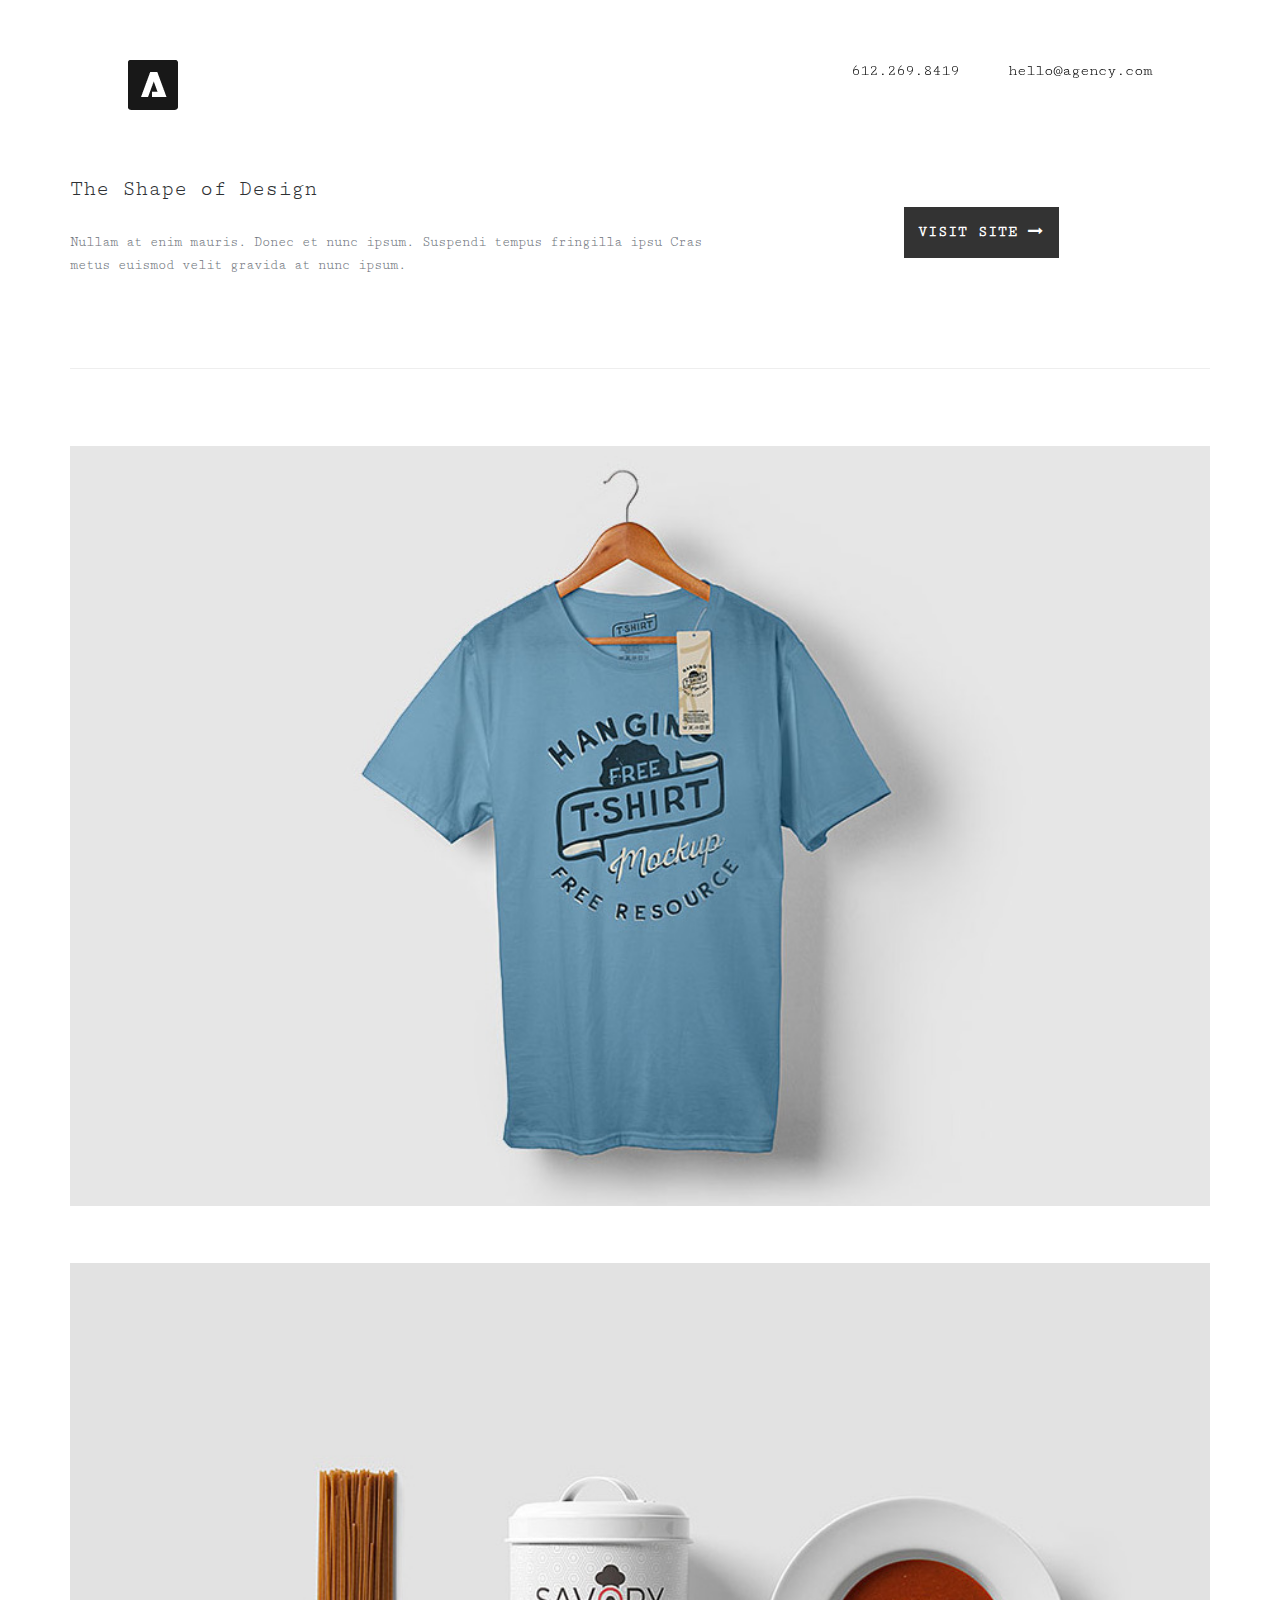
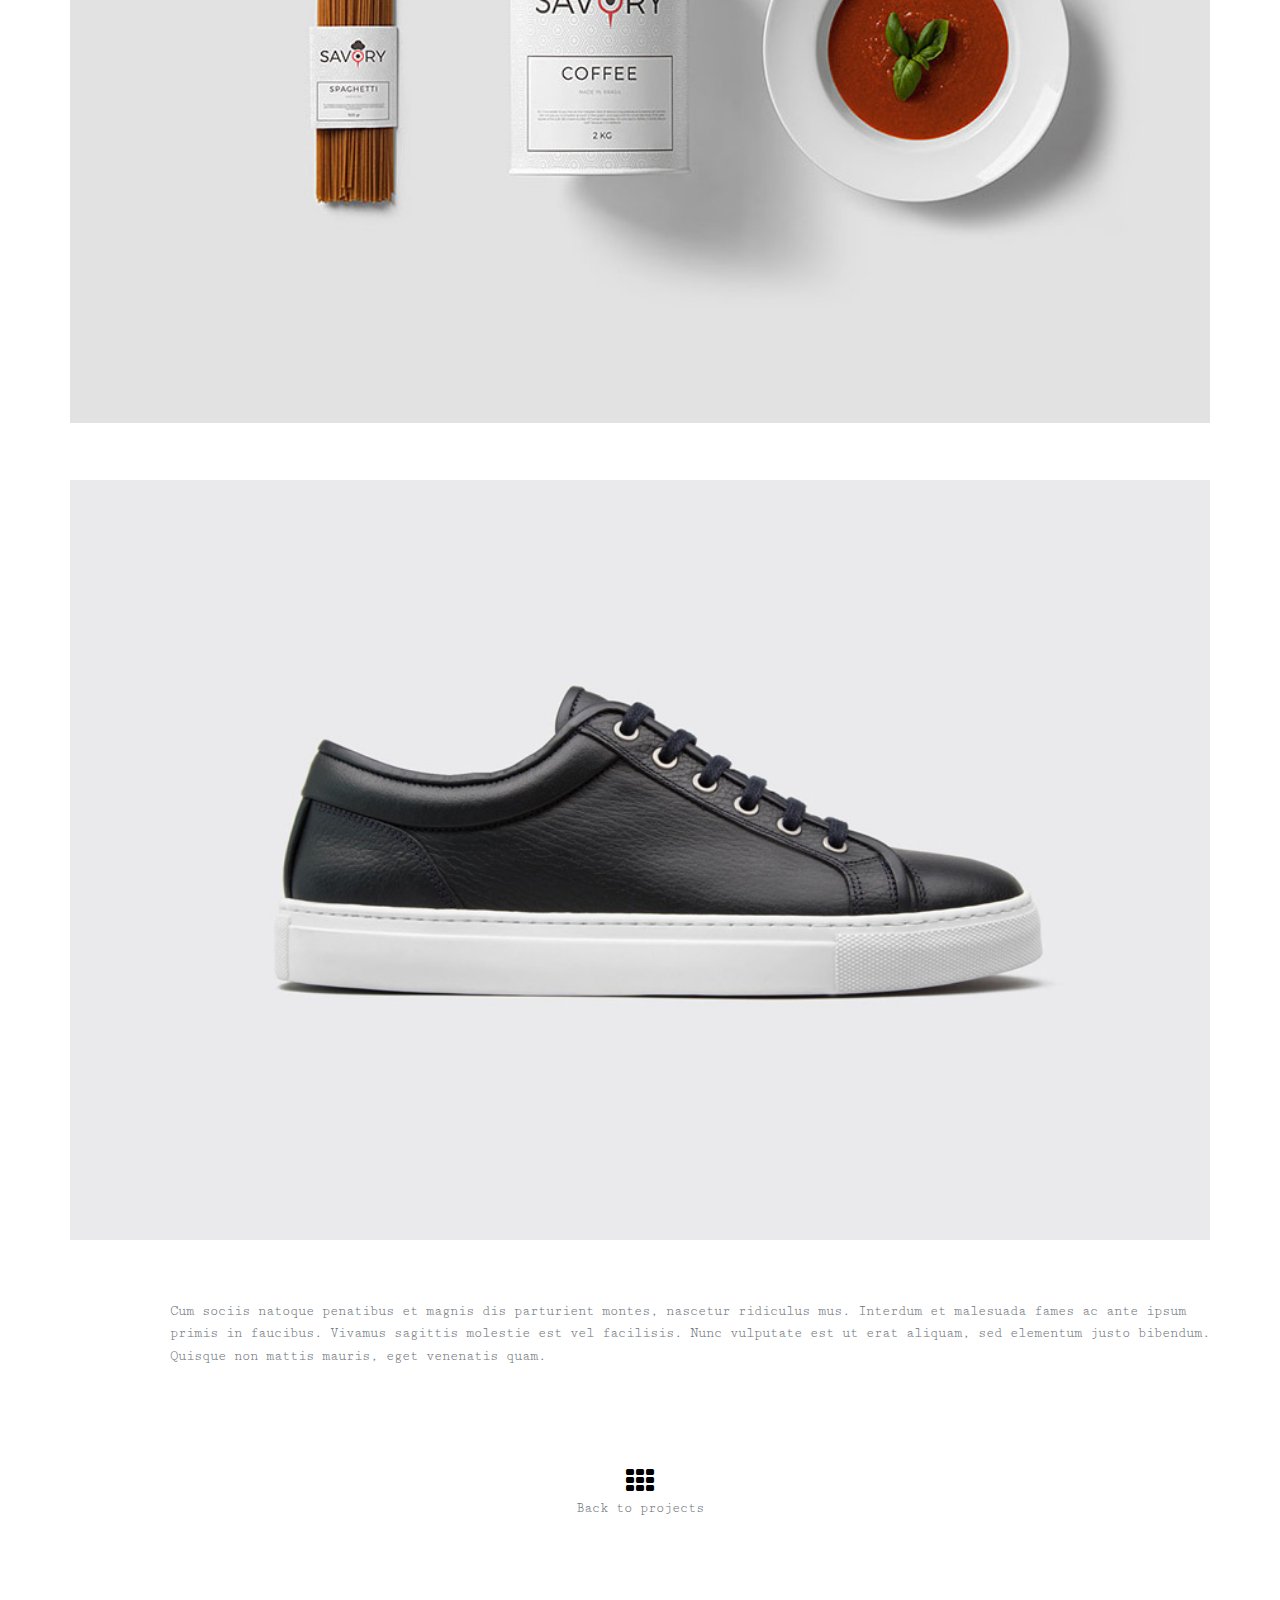
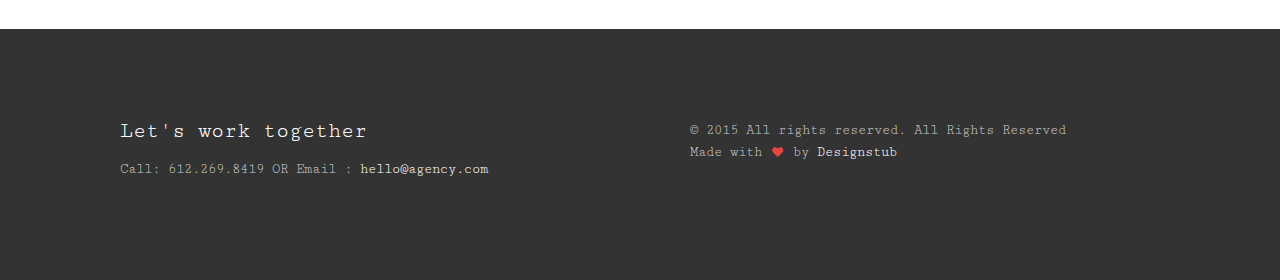
==== work-details.html @ 7ffa9af4 "Modern Website" ====
<!doctype html>
<!--[if lt IE 7]>      <html class="no-js lt-ie9 lt-ie8 lt-ie7" lang=""> <![endif]-->
<!--[if IE 7]>         <html class="no-js lt-ie9 lt-ie8" lang=""> <![endif]-->
<!--[if IE 8]>         <html class="no-js lt-ie9" lang=""> <![endif]-->
<!--[if gt IE 8]><!-->
<html class="no-js" lang="">
<!--<![endif]-->
<head>
<meta charset="utf-8">
<meta name="description" content="">
<meta name="viewport" content="width=device-width, initial-scale=1">
<title>Adriya - Minimal, Creative, One Page Bootstrap Template</title>
<link rel="stylesheet" href="css/bootstrap.min.css">
<link rel="stylesheet" href="css/jquery.fancybox.css">
<link rel="stylesheet" href="css/main.css">
<link rel="stylesheet" href="css/responsive.css">
<link rel="stylesheet" href="css/font-icon.css">
<link rel="stylesheet" href="https://maxcdn.bootstrapcdn.com/font-awesome/4.4.0/css/font-awesome.min.css">
</head>
<body>
<!-- header top section -->
<section class="banner" role="banner">
  <header id="header">
    <div class="header-content clearfix"> <a class="logo" href="index.html"><img src="images/logo.png" alt=""></a>
      <nav class="navigation" role="navigation">
        <ul class="primary-nav">
          <li>612.269.8419</li>
          <li><a href="mainlto:hello@phdl.co">hello@agency.com</a></li>
        </ul>
      </nav>
      <a href="#" class="nav-toggle">Menu<span></span></a> </div>
  </header>
</section>
<!-- header top section --> 
<!-- header content section -->
<section id="works-info" class="section ">
  <div class="container">
    <div class="row">
      <div class="col-md-7 col-sm-6 hero">
        <div class="hero-content">
          <h4>The Shape of Design</h4>
          <p>Nullam at enim mauris. Donec et nunc ipsum. Suspendi tempus fringilla ipsu Cras metus euismod velit gravida at nunc ipsum.</p>
        </div>
        <!-- hero --> 
      </div>
      <div class="col-md-5 col-sm-6 hero text-center">
        <div class="hero-content"> <a href="https://www.designstub.com" class="btn">Visit Site <i class="fa fa-long-arrow-right"></i> </a> </div>
        <!-- hero --> 
      </div>
    </div>
  </div>
</section>
<!-- header content section --> 
<!-- portfolio grid section -->
<section id="work-detail">
  <div class="container">
    <hr>
    <div class="row">
      <div class="col-md-12 work-detail ">
        <div class="work-detail"> <img src="images/portfolio/work-1.jpg" class="img-responsive" alt=""> <img src="images/portfolio/work-3.jpg" class="img-responsive" alt=""> <img src="images/portfolio/work-5.jpg" class="img-responsive" alt="">
          <p class="extra-padding">Cum sociis natoque penatibus et magnis dis parturient montes, nascetur ridiculus mus. Interdum et malesuada fames ac ante ipsum primis in faucibus. Vivamus sagittis molestie est vel facilisis. Nunc vulputate est ut erat aliquam, sed elementum justo bibendum. Quisque non mattis mauris, eget venenatis quam.</p>
        </div>
      </div>
    </div>
  </div>
</section>
<!-- portfolio grid section --> 
<!-- service section -->
<section id="backto" class="work-detail section">
  <div class="container">
    <div class="row">
      <div class="col-md-8 col-md-offset-2 text-center section"> <a href="index.html"><i class="fa fa-th fa-2x"></i></a>
        <p>Back to projects</p>
      </div>
    </div>
  </div>
</section>
<!-- service section --> 
<!-- footer section -->
<footer class="footer">
  <div class="container">
    <div class="col-md-6 left">
      <h4>Let's work together</h4>
      <p> Call: 612.269.8419 OR Email : <a href="mailto:hello@agency.com"> hello@agency.com </a></p>
    </div>
    <div class="col-md-6 right">
      <p>© 2015 All rights reserved. All Rights Reserved<br>
        Made with <i class="fa fa-heart pulse"></i> by <a href="http://www.designstub.com/">Designstub</a></p>
    </div>
  </div>
</footer>
<!-- footer section --> 

<!-- JS FILES --> 
<script src="https://ajax.googleapis.com/ajax/libs/jquery/1.11.3/jquery.min.js"></script> 
<script src="js/bootstrap.min.js"></script> 

<script src="js/jquery.fancybox.pack.js"></script> 
<script src="js/jquery.waypoints.min.js"></script> 
<script src="js/retina.min.js"></script> 
<script src="js/modernizr.js"></script> 
<script src="js/main.js"></script>
</body>
</html>
---- css/main.css ----
/* ------------------------------------------------------------------------------
	Template Name: Flosix
	Author: Designstub
	Author URI: http://www.designstub.com
	License: GNU General Public License version 3.0
	License URI: http://www.gnu.org/licenses/gpl-3.0.html
	Version: 1.0

/* ------------------------------------------------------------------------------
	Typography
-------------------------------------------------------------------------------*/

@import url(http://fonts.googleapis.com/css?family=Cutive%20Mono:400);
p {
	font-size: 14px;
	line-height: 22.4px;
	color: #6c7279;
}
h1 {
	font-size: 65px;
	color: #2d3033;
}
h2 {
	font-size: 40px;
	color: #2d3033;
}
h3 {
	font-size: 28px;
	color: #2d3033;
	font-weight: 300;
}
h4 {
	font-size: 22px;
	color: #2d3033;
	font-weight: 400;
}
h5 {
	font-size: 14px;
	color: #2d3033;
	font-weight: 700;
}
.btn {
	background-color: #333;
	margin: 40px;
	color: #fff;
	font-size: 15px;
	font-weight: 600;
	letter-spacing: 1px;
	border-radius: 0px;
	padding: 3%;
	display: inline-block;
	text-transform: uppercase;
}
.btn:hover, .btn:focus {
	background-color: #000;
	color: #fff;
}
.btn-large {
	padding: 15px 40px;
}
/* ------------------------------------------------------------------------------
	Global Styles
-------------------------------------------------------------------------------*/
a {
	color: #e84545;
}
a:hover, a:focus {
	text-decoration: none;
	-moz-transition: background-color, color, 0.3s;
	-o-transition: background-color, color, 0.3s;
	-webkit-transition: background-color, color, 0.3s;
	transition: background-color, color, 0.3s;
}
body {
	font-family: "Cutive Mono";
	font-weight: 400;
	color: #fff;
}
ul, ol {
	margin: 0;
	padding: 0;
}
ul li {
	list-style: none;
}
.section {
	padding: 50px 0;
}
.no-padding {
	padding: 0;
}
.no-gutter [class*=col-] {
	padding-right: 0;
	padding-left: 0;
}
.extra-padding {
	margin: 60px 0 0 100px;
}
/* ------------------------------------------------------------------------------
	 Header
-------------------------------------------------------------------------------*/
#header {
	position: fixed;
	width: 100%;
	z-index: 999;
}
#header .header-content {
	margin: 0 auto;
	padding: 60px 10%;
	width: 100%;
	-moz-transition: padding 0.3s;
	-o-transition: padding 0.3s;
	-webkit-transition: padding 0.3s;
	transition: padding 0.3s;
}
#header .logo {
	float: left;
}
#header.fixed {
	background-color: rgba(255, 255, 255, 1);
}
#header.fixed .header-content {
	border-bottom: 0;
	padding: 25px 10%;
}
#header.fixed .nav-toggle {
	top: 18px;
}
.navigation.open {
	opacity: 0.9;
	visibility: visible;
	-moz-transition: opacity 0.5s;
	-o-transition: opacity 0.5s;
	-webkit-transition: opacity 0.5s;
	transition: opacity 0.5s;
}
.navigation {
	float: right;
}
.navigation li {
	display: inline-block;
}
.navigation, .navigation a {
	color: rgba(0, 0, 0, 1);
	font-size: 16px;
	margin-left: 40px;
	letter-spacing: -1px;
}
.navigation a:hover, .navigation a.active {
	color: #000;
}
.nav-toggle {
	display: none;
	height: 44px;
	overflow: hidden;
	position: fixed;
	right: 5%;
	text-indent: 100%;
	top: 32px;
	white-space: nowrap;
	width: 44px;
	z-index: 99999;
	-moz-transition: all 0.3s;
	-o-transition: all 0.3s;
	-webkit-transition: all 0.3s;
	transition: all 0.3s;
}
.nav-toggle:before, .nav-toggle:after {
	border-radius: 50%;
	content: "";
	height: 100%;
	left: 0;
	position: absolute;
	top: 0;
	width: 100%;
	-moz-transform: translateZ(0);
	-ms-transform: translateZ(0);
	-webkit-transform: translateZ(0);
	transform: translateZ(0);
	-moz-backface-visibility: hidden;
	-webkit-backface-visibility: hidden;
	backface-visibility: hidden;
	-moz-transition-property: -moz-transform;
	-o-transition-property: -o-transform;
	-webkit-transition-property: -webkit-transform;
	transition-property: transform;
}
.nav-toggle:before {
	background-color: #333;
	-moz-transform: scale(1);
	-ms-transform: scale(1);
	-webkit-transform: scale(1);
	transform: scale(1);
	-moz-transition-duration: 0.3s;
	-o-transition-duration: 0.3s;
	-webkit-transition-duration: 0.3s;
	transition-duration: 0.3s;
}
.nav-toggle:after {
	background-color: #000;
	-moz-transform: scale(0);
	-ms-transform: scale(0);
	-webkit-transform: scale(0);
	transform: scale(0);
	-moz-transition-duration: 0s;
	-o-transition-duration: 0s;
	-webkit-transition-duration: 0s;
	transition-duration: 0s;
}
.nav-toggle span {
	background-color: #fff;
	bottom: auto;
	display: inline-block;
	height: 3px;
	left: 50%;
	position: absolute;
	right: auto;
	top: 50%;
	width: 18px;
	z-index: 10;
	-moz-transform: translateX(-50%) translateY(-50%);
	-ms-transform: translateX(-50%) translateY(-50%);
	-webkit-transform: translateX(-50%) translateY(-50%);
	transform: translateX(-50%) translateY(-50%);
}
.nav-toggle span:before, .nav-toggle span:after {
	background-color: #fff;
	content: "";
	height: 100%;
	position: absolute;
	right: 0;
	top: 0;
	width: 100%;
	-moz-transform: translateZ(0);
	-ms-transform: translateZ(0);
	-webkit-transform: translateZ(0);
	transform: translateZ(0);
	-moz-backface-visibility: hidden;
	-webkit-backface-visibility: hidden;
	backface-visibility: hidden;
	-moz-transition: -moz-transform 0.3s;
	-o-transition: -o-transform 0.3s;
	-webkit-transition: -webkit-transform 0.3s;
	transition: transform 0.3s;
}
.nav-toggle span:before {
	-moz-transform: translateY(-6px) rotate(0deg);
	-ms-transform: translateY(-6px) rotate(0deg);
	-webkit-transform: translateY(-6px) rotate(0deg);
	transform: translateY(-6px) rotate(0deg);
}
.nav-toggle span:after {
	-moz-transform: translateY(6px) rotate(0deg);
	-ms-transform: translateY(6px) rotate(0deg);
	-webkit-transform: translateY(6px) rotate(0deg);
	transform: translateY(6px) rotate(0deg);
}
.nav-toggle.close-nav:before {
	-moz-transform: scale(0);
	-ms-transform: scale(0);
	-webkit-transform: scale(0);
	transform: scale(0);
}
.nav-toggle.close-nav:after {
	-moz-transform: scale(1);
	-ms-transform: scale(1);
	-webkit-transform: scale(1);
	transform: scale(1);
}
.nav-toggle.close-nav span {
	background-color: rgba(255, 255, 255, 0);
}
.nav-toggle.close-nav span:before, .nav-toggle.close-nav span:after {
	background-color: #fff;
}
.nav-toggle.close-nav span:before {
	-moz-transform: translateY(0) rotate(45deg);
	-ms-transform: translateY(0) rotate(45deg);
	-webkit-transform: translateY(0) rotate(45deg);
	transform: translateY(0) rotate(45deg);
}
.nav-toggle.close-nav span:after {
	-moz-transform: translateY(0) rotate(-45deg);
	-ms-transform: translateY(0) rotate(-45deg);
	-webkit-transform: translateY(0) rotate(-45deg);
	transform: translateY(0) rotate(-45deg);
}
/* ------------------------------------------------------------------------------
	 Hero content
-------------------------------------------------------------------------------*/
.hero {
	margin-top: 10%;
}
.hero-content {
}
.hero h1 {
	font-size: 48px;
	text-transform: uppercase;
}
.hero h4 {
	font-weight: 400;
}
.hero p {
	padding-top: 20px;
}
/* ------------------------------------------------------------------------------
	 Portfolio
-------------------------------------------------------------------------------*/
#portfolio .portfolio-item {
	right: 0;
	margin: 0 0 20px;
	padding: 0 10px;
}
#portfolio .portfolio-item .portfolio-link {
	display: block;
	position: relative;
	margin: 0 auto;
}
#portfolio .portfolio-item .portfolio-link .caption {
	position: absolute;
	width: 100%;
	height: 100%;
	opacity: 0;
	background: rgba(58,54,54,.9);
	-webkit-transition: all ease .5s;
	-moz-transition: all ease .5s;
	transition: all ease .5s;
}
#portfolio .portfolio-item .portfolio-link .caption:hover {
	opacity: 1;
}
#portfolio .portfolio-item .portfolio-link .caption .caption-content {
	position: absolute;
	top: 50%;
	width: 100%;
	height: 20px;
	margin-top: -12px;
	text-align: center;
	font-size: 20px;
	color: #fff;
}
#portfolio .portfolio-item .portfolio-link .caption .caption-content i {
	margin-top: -12px;
}
#portfolio .portfolio-item .portfolio-link .caption .caption-content h3 {
	margin: 0;
	color: #e9eaed;
	font-size: 17px;
	letter-spacing: 4px;
	text-transform: uppercase;
}
#portfolio .portfolio-item .portfolio-link .caption .caption-content h4 {
	margin: 10px 0;
	color: #e9eaed;
	font-size: 12px;
	letter-spacing: 2px;
	text-transform: uppercase;
}
#portfolio * {
	z-index: 2;
}
/* ------------------------------------------------------------------------------
	 Service
-------------------------------------------------------------------------------*/
.service {
	margin-bottom: 50px;
}
.service h4 {
	font-size: 19px;
	color: #000;
	font-weight: 400;
	text-transform: uppercase;
}
.service-content {
	margin-top: 30px;
}
.service .icon {
	color: #a1a4a8;
	font-size: 48px;
}
.service-content h5 {
	text-transform: uppercase;
	font-weight: 400;
	color: #000;
}
/* ------------------------------------------------------------------------------
	 Footer
-------------------------------------------------------------------------------*/
.footer {
	text-align: left;
	background-color: #333;
	padding: 7%;
}
.footer h4 {
	color: #fff;
	margin: 0 0 15px 0;
	padding: 0px;
}
.footer p {
	color: #c8c8c8;
}
.footer a {
	color: #fff;
}
.footer a:hover {
	text-decoration: underline;
}
.footer .fa-heart {
	color: #e84545;
	font-size: 11px;
	margin: 0 2px;
}
/* ------------------------------------------------------------------------------
	 Work Details
-------------------------------------------------------------------------------*/
.work-detail img {
	width: 100%;
	text-align: center;
	margin: 5% 0 5% 0;
}

.work-detail a
{
	color:#000;
}
---- css/responsive.css ----
@media screen and (max-width: 1024px) {
#header .header-content {
	width: 90%;
}
#header .header-content {
	padding: 30px 0%;
}
#header.fixed .header-content {
    border-bottom: 0 none;
    padding: 25px 0;
}
.nav-toggle {
	display: block;
}
.navigation {
	position: fixed;
	background-color: #fff;
	width: 100%;
	height: 100%;
	top: 0;
	left: 0;
	z-index: 99999;
	visibility: hidden;
	opacity: 0;
	-webkit-transition: opacity 0.5s, visibility 0s 0.5s;
	transition: opacity 0.5s, visibility 0s 0.5s;
}
.navigation .primary-nav {
	position: relative;
	top: 45%;
	-moz-transform: translateY(-45%);
	-ms-transform: translateY(-45%);
	-webkit-transform: translateY(-45%);
	transform: translateY(-45%);
}
.navigation li {
	display: block;
	font-size: 25px;
		text-align: center;
	margin-bottom: 20px;
}
.navigation a {
	display: block;
	font-size: 25px;
	margin: 0;
	margin-left: 0px;
	text-align: center;
}
.flex-control-nav {
	bottom: 20px;
}
}
@media screen and (max-width: 768px) {
#header .header-content {
	padding: 30px 0%;
}
.navigation, .navigation a {
	margin-left: 0px;
}
.flexslider {
	padding-bottom: 80px;
}
.flex-control-nav {
	width: 100%;
}
.footer .footer-col {
	margin-bottom: 50px;
}
.hero {
	margin-top: 0px;
}
.hero-content h1 {
	margin-top: 25%;
	font-size: 24px;
}
.hero-content p {
	margin-top: 0px;

}
.hero-content h4 {
	margin-top: 25%;

}
.service {
    margin: 50px 0 50px 0;
}
.btn
{
margin-top:40%;	
}
}
@media screen and (max-width: 640px) {
#header .header-content {
	padding: 30px 0%;
}
.navigation, .navigation a {
	margin-left: 0px;
}
.hero {
	margin-top: 0px;
}
.hero-content h1 {
	margin-top: 25%;
	font-size: 24px;
}
.hero-content h4 {
	margin-top: 25%;

}
.service {
    margin: 50px 0 50px 0;
}
.btn
{
margin-top:10%;	
}
}
@media screen and (max-width: 480px) {
#header .header-content {
	padding: 30px 0%;
}
.navigation, .navigation a {
	margin-left: 0px;
}
.hero {
	margin-top: 0px;
}
.hero-content h1 {
	margin-top: 25%;
	font-size: 24px;
}
.hero-content h4 {
	margin-top: 25%;

}
.hero-content p {
    margin-top: 0px;
}

.extra-padding {
    margin: 50px 0px;
}
.service {
    margin: 50px 0 50px 0;
}
}
@media screen and (max-width: 320px) {
#header .header-content {
	padding: 30px 2%;
}
.navigation, .navigation a {
	margin-left: 0px;
}
.hero {
	margin-top: 0px;
}
.hero-content h1 {
	margin-top: 25%;
	font-size: 24px;
}
.hero-content h4 {
	margin-top: 25%;

}
.hero-content p {
    margin-top: 0px;
}
.service {
    margin: 50px 0 50px 0;
}
.extra-padding {
    margin: 50px 0px;
}
}
---- css/font-icon.css ----
/* ==========================================================================
	Font Icon (http://www.elegantthemes.com/blog/freebie-of-the-week/free-line-style-icons)
========================================================================== */
@font-face {
  font-family: "elegant-theme-line";
  src: url('../fonts/elegant-theme-line.ttf?1439850014') format('truetype'), url('../fonts/elegant-theme-line.eot?1439850014') format('embedded-opentype'), url('../fonts/elegant-theme-line.svg?1439850014') format('svg'), url('../fonts/elegant-theme-line.woff?1439850014') format('woff'); }
.icon {
  font-family: 'elegant-theme-line';
  speak: none;
  font-style: normal;
  font-weight: normal;
  font-variant: normal;
  text-transform: none;
  line-height: 1;
  /* Better Font Rendering =========== */
  -webkit-font-smoothing: antialiased;
  -moz-osx-font-smoothing: grayscale; }

.icon-mobile:before {
  content: "\e000"; }

.icon-laptop:before {
  content: "\e001"; }

.icon-desktop:before {
  content: "\e002"; }

.icon-tablet:before {
  content: "\e003"; }

.icon-phone:before {
  content: "\e004"; }

.icon-document:before {
  content: "\e005"; }

.icon-documents:before {
  content: "\e006"; }

.icon-search:before {
  content: "\e007"; }

.icon-clipboard:before {
  content: "\e008"; }

.icon-newspaper:before {
  content: "\e009"; }

.icon-notebook:before {
  content: "\e00a"; }

.icon-book-open:before {
  content: "\e00b"; }

.icon-browser:before {
  content: "\e00c"; }

.icon-calendar:before {
  content: "\e00d"; }

.icon-presentation:before {
  content: "\e00e"; }

.icon-picture:before {
  content: "\e00f"; }

.icon-pictures:before {
  content: "\e010"; }

.icon-video:before {
  content: "\e011"; }

.icon-camera:before {
  content: "\e012"; }

.icon-printer:before {
  content: "\e013"; }

.icon-toolbox:before {
  content: "\e014"; }

.icon-briefcase:before {
  content: "\e015"; }

.icon-wallet:before {
  content: "\e016"; }

.icon-gift:before {
  content: "\e017"; }

.icon-bargraph:before {
  content: "\e018"; }

.icon-grid:before {
  content: "\e019"; }

.icon-expand:before {
  content: "\e01a"; }

.icon-focus:before {
  content: "\e01b"; }

.icon-edit:before {
  content: "\e01c"; }

.icon-adjustments:before {
  content: "\e01d"; }

.icon-ribbon:before {
  content: "\e01e"; }

.icon-hourglass:before {
  content: "\e01f"; }

.icon-lock:before {
  content: "\e020"; }

.icon-megaphone:before {
  content: "\e021"; }

.icon-shield:before {
  content: "\e022"; }

.icon-trophy:before {
  content: "\e023"; }

.icon-flag:before {
  content: "\e024"; }

.icon-map:before {
  content: "\e025"; }

.icon-puzzle:before {
  content: "\e026"; }

.icon-basket:before {
  content: "\e027"; }

.icon-envelope:before {
  content: "\e028"; }

.icon-streetsign:before {
  content: "\e029"; }

.icon-telescope:before {
  content: "\e02a"; }

.icon-gears:before {
  content: "\e02b"; }

.icon-key:before {
  content: "\e02c"; }

.icon-paperclip:before {
  content: "\e02d"; }

.icon-attachment:before {
  content: "\e02e"; }

.icon-pricetags:before {
  content: "\e02f"; }

.icon-lightbulb:before {
  content: "\e030"; }

.icon-layers:before {
  content: "\e031"; }

.icon-pencil:before {
  content: "\e032"; }

.icon-tools:before {
  content: "\e033"; }

.icon-tools-2:before {
  content: "\e034"; }

.icon-scissors:before {
  content: "\e035"; }

.icon-paintbrush:before {
  content: "\e036"; }

.icon-magnifying-glass:before {
  content: "\e037"; }

.icon-circle-compass:before {
  content: "\e038"; }

.icon-linegraph:before {
  content: "\e039"; }

.icon-mic:before {
  content: "\e03a"; }

.icon-strategy:before {
  content: "\e03b"; }

.icon-beaker:before {
  content: "\e03c"; }

.icon-caution:before {
  content: "\e03d"; }

.icon-recycle:before {
  content: "\e03e"; }

.icon-anchor:before {
  content: "\e03f"; }

.icon-profile-male:before {
  content: "\e040"; }


.icon-profile-female:before {
  content: "\e041"; }

.icon-bike:before {
  content: "\e042"; }

.icon-wine:before {
  content: "\e043"; }

.icon-hotairballoon:before {
  content: "\e044"; }

.icon-globe:before {
  content: "\e045"; }

.icon-genius:before {
  content: "\e046"; }

.icon-map-pin:before {
  content: "\e047"; }

.icon-dial:before {
  content: "\e048"; }

.icon-chat:before {
  content: "\e049"; }

.icon-heart:before {
  content: "\e04a"; }

.icon-cloud:before {
  content: "\e04b"; }

.icon-upload:before {
  content: "\e04c"; }

.icon-download:before {
  content: "\e04d"; }

.icon-target:before {
  content: "\e04e"; }

.icon-hazardous:before {
  content: "\e04f"; }

.icon-piechart:before {
  content: "\e050"; }

.icon-speedometer:before {
  content: "\e051"; }

.icon-global:before {
  content: "\e052"; }

.icon-compass:before {
  content: "\e053"; }

.icon-lifesaver:before {
  content: "\e054"; }

.icon-clock:before {
  content: "\e055"; }

.icon-aperture:before {
  content: "\e056"; }

.icon-quote:before {
  content: "\e057"; }

.icon-scope:before {
  content: "\e058"; }

.icon-alarmclock:before {
  content: "\e059"; }

.icon-refresh:before {
  content: "\e05a"; }

.icon-happy:before {
  content: "\e05b"; }

.icon-sad:before {
  content: "\e05c"; }

.icon-facebook:before {
  content: "\e05d"; }

.icon-twitter:before {
  content: "\e05e"; }

.icon-googleplus:before {
  content: "\e05f"; }

.icon-rss:before {
  content: "\e060"; }

.icon-tumblr:before {
  content: "\e061"; }

.icon-linkedin:before {
  content: "\e062"; }

.icon-dribbble:before {
  content: "\e063"; }
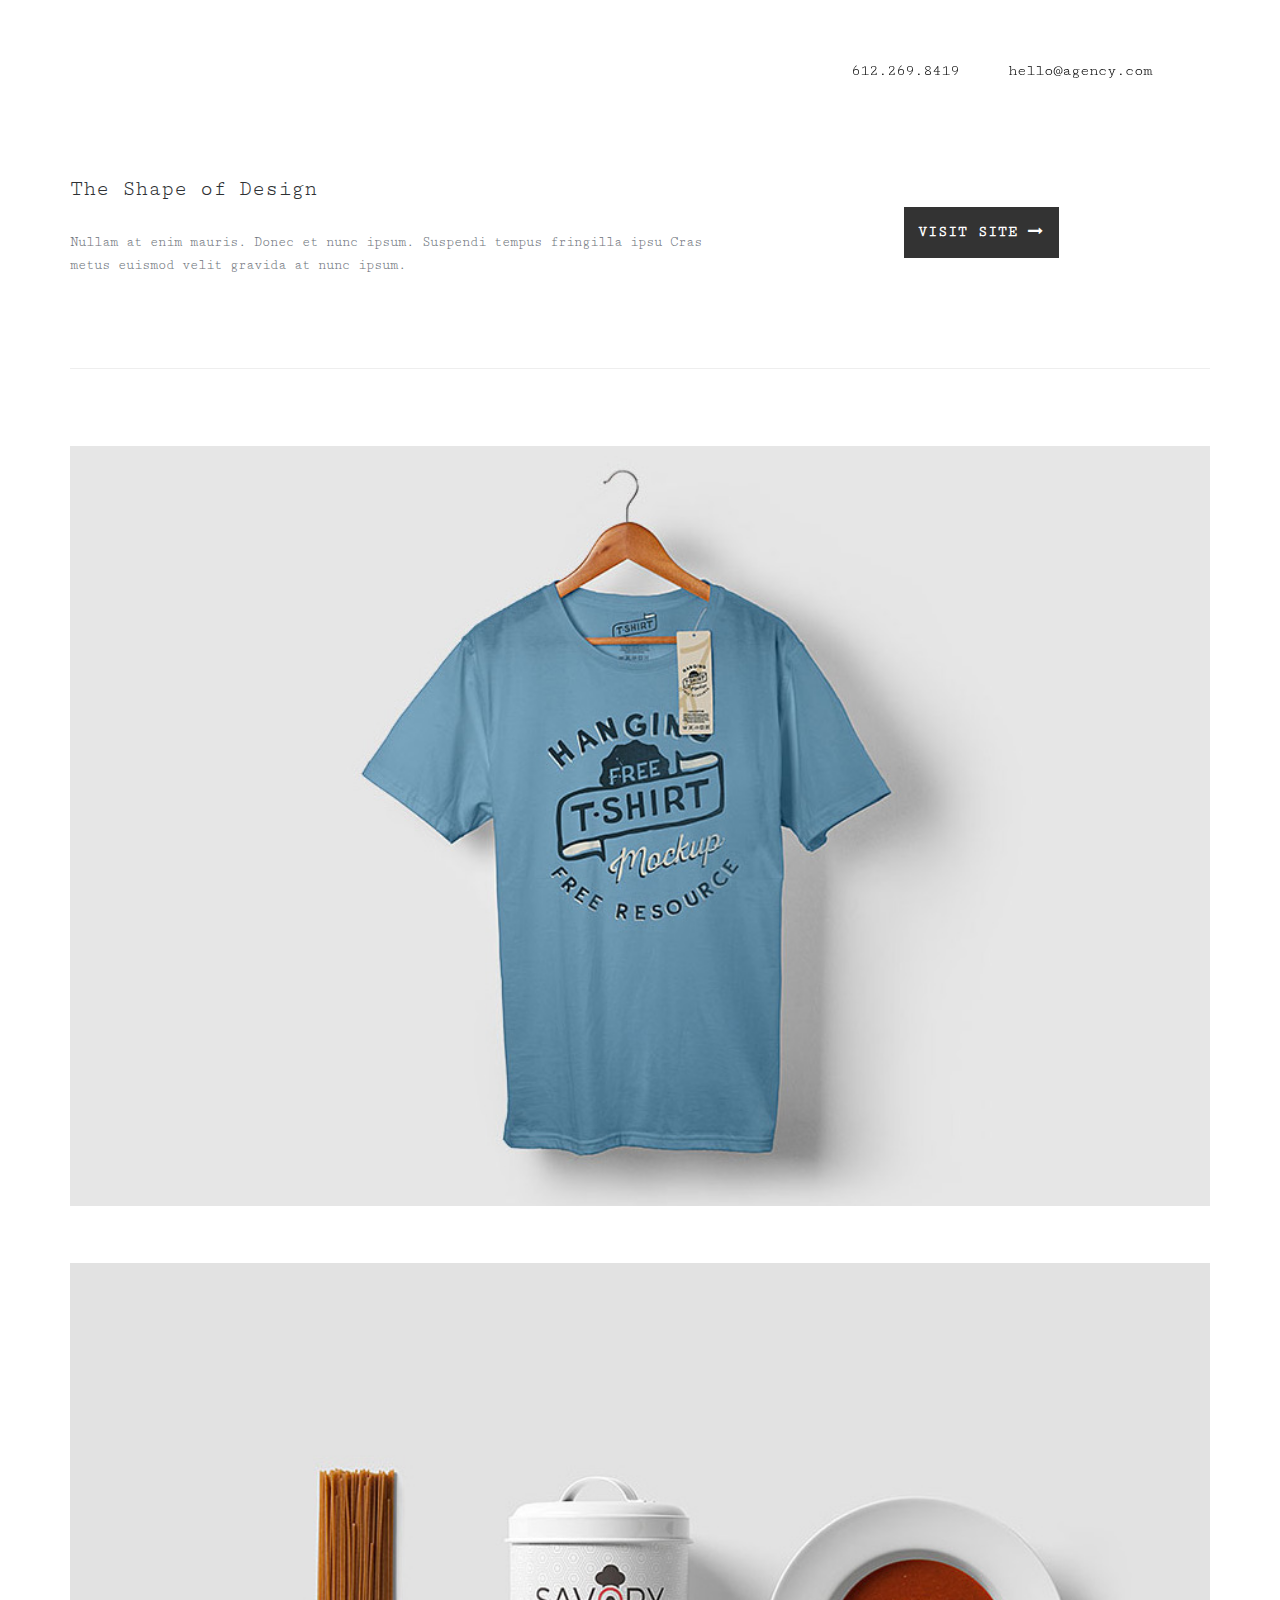
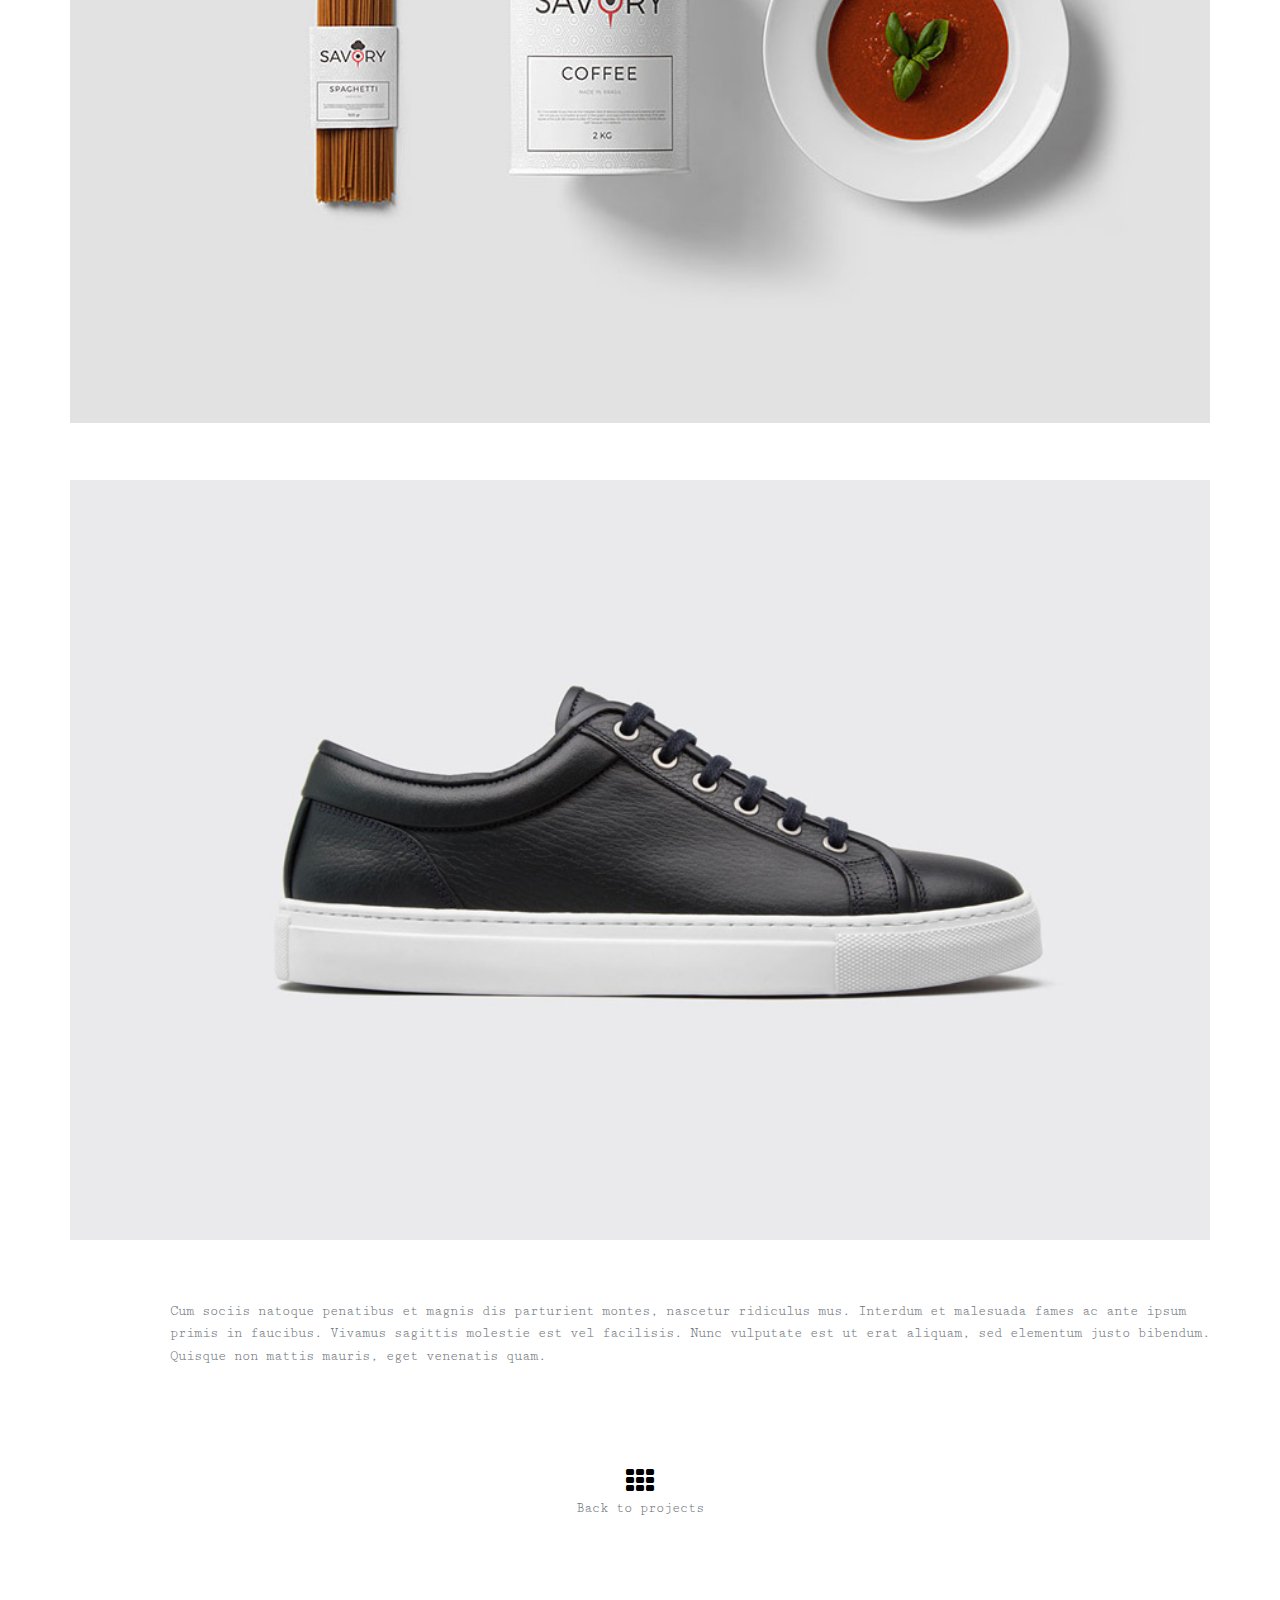
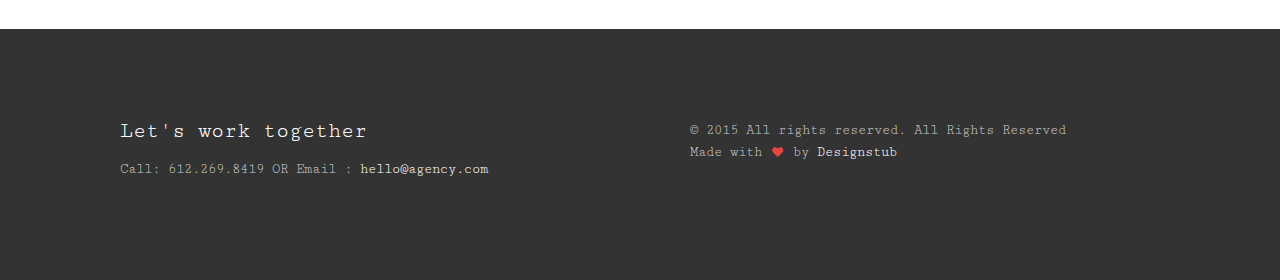
==== commit bc1f9e0f: "Profile" ====
--- a/work-details.html
+++ b/work-details.html
@@ -21,7 +21,7 @@
 <!-- header top section -->
 <section class="banner" role="banner">
   <header id="header">
-    <div class="header-content clearfix"> <a class="logo" href="index.html"><img src="images/logo.png" alt=""></a>
+    <div class="header-content clearfix"> <a class="logo" href="index.html"><img src="images/mohib.jpg" alt=""></a>
       <nav class="navigation" role="navigation">
         <ul class="primary-nav">
           <li>612.269.8419</li>
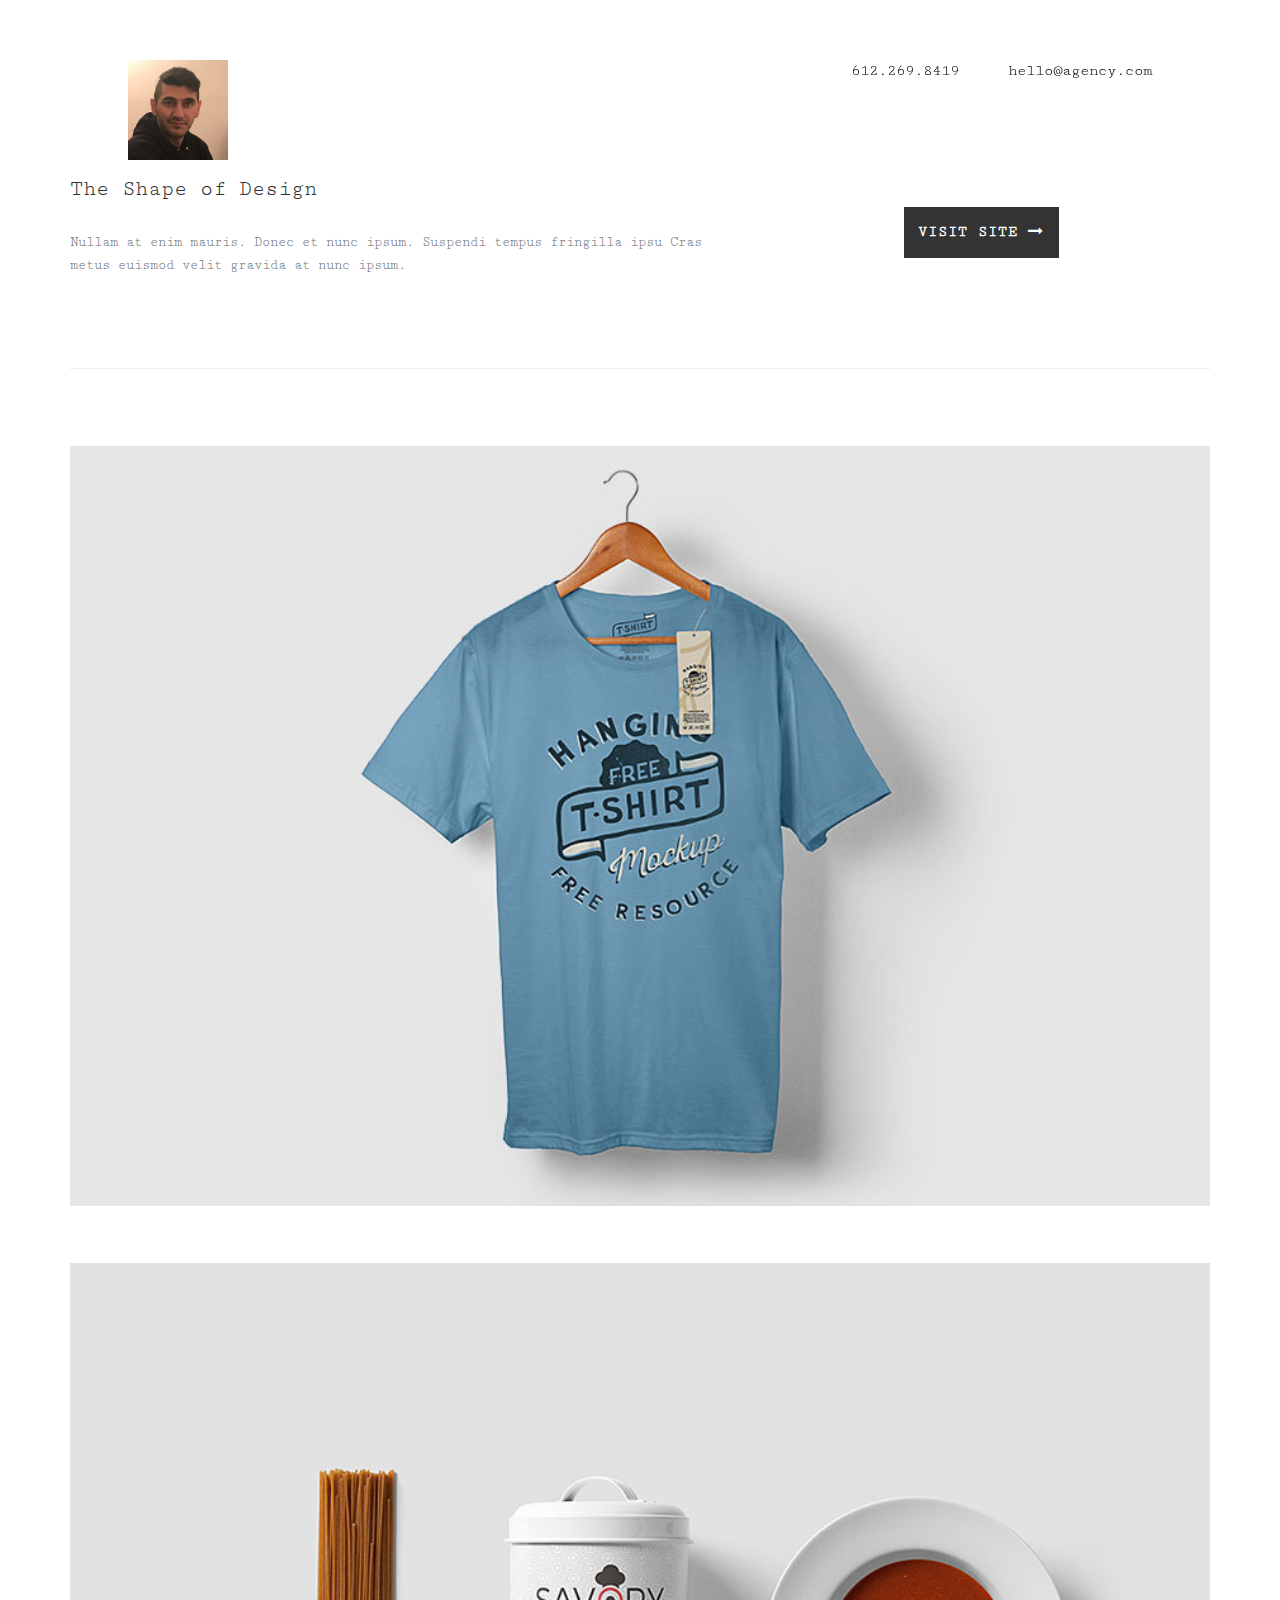
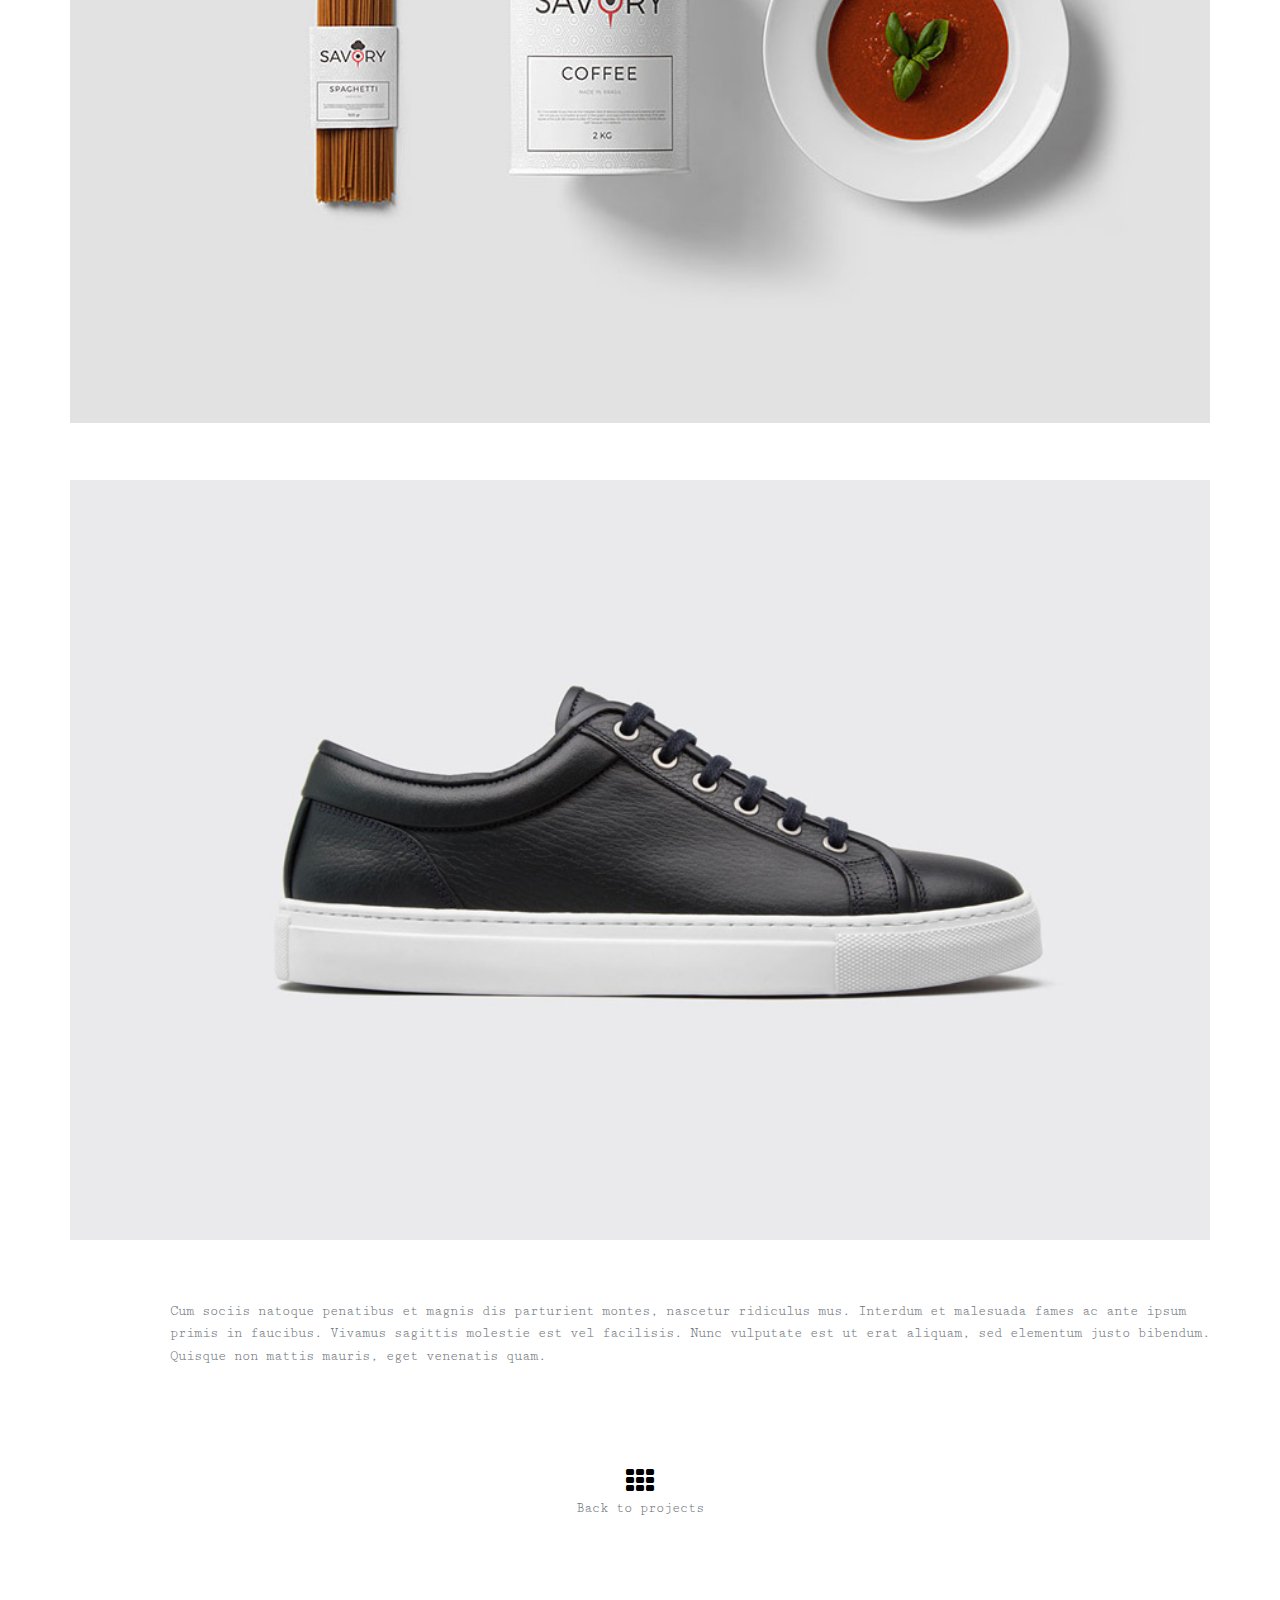
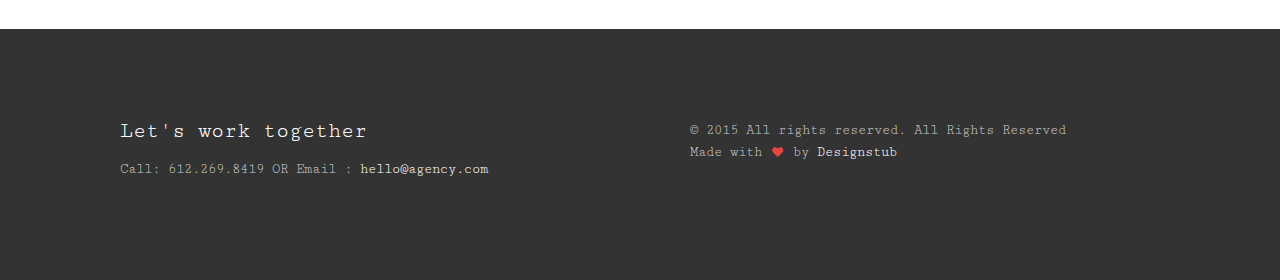
==== commit f9a532d6: "Second profile picture" ====
--- a/work-details.html
+++ b/work-details.html
@@ -21,7 +21,7 @@
 <!-- header top section -->
 <section class="banner" role="banner">
   <header id="header">
-    <div class="header-content clearfix"> <a class="logo" href="index.html"><img src="images/mohib.jpg" alt=""></a>
+    <div class="header-content clearfix"> <a class="logo" href="index.html"><img src="images/mohib.png" alt="" height="100" width="100"></a>
       <nav class="navigation" role="navigation">
         <ul class="primary-nav">
           <li>612.269.8419</li>
